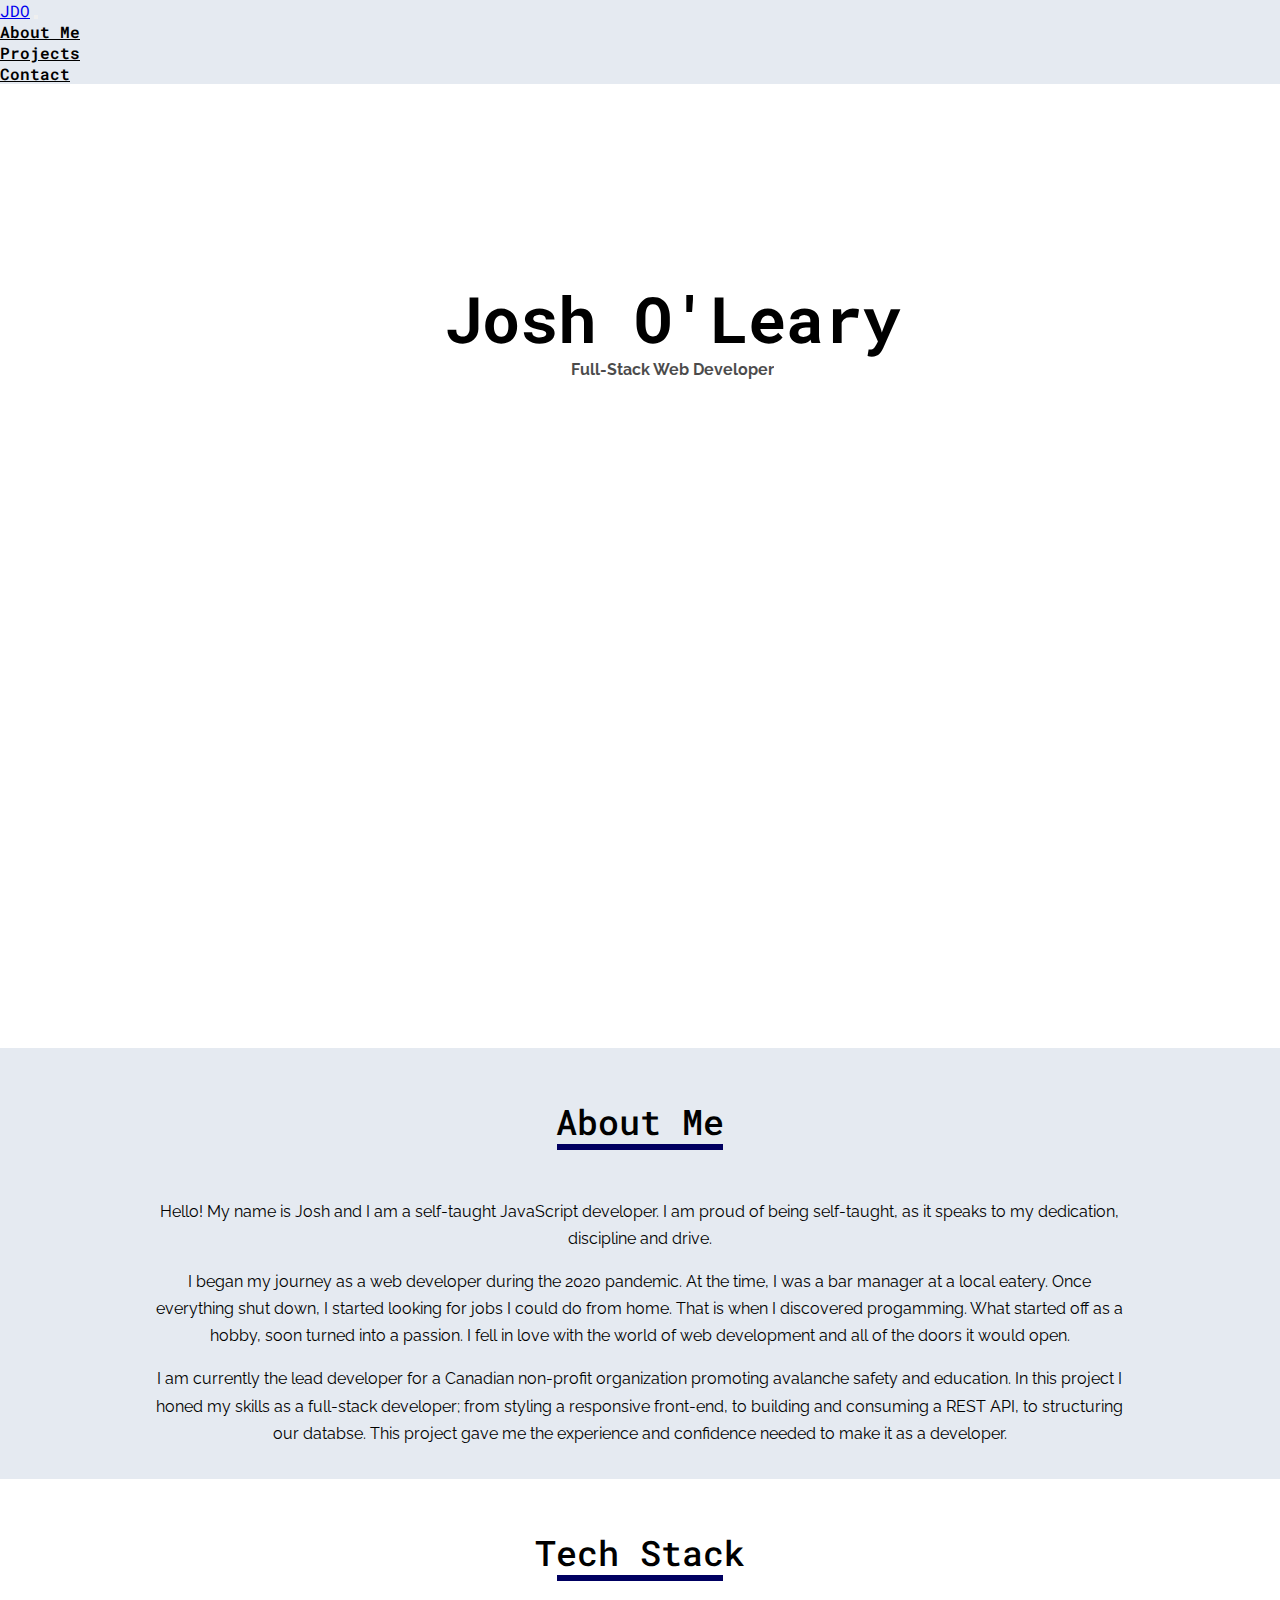
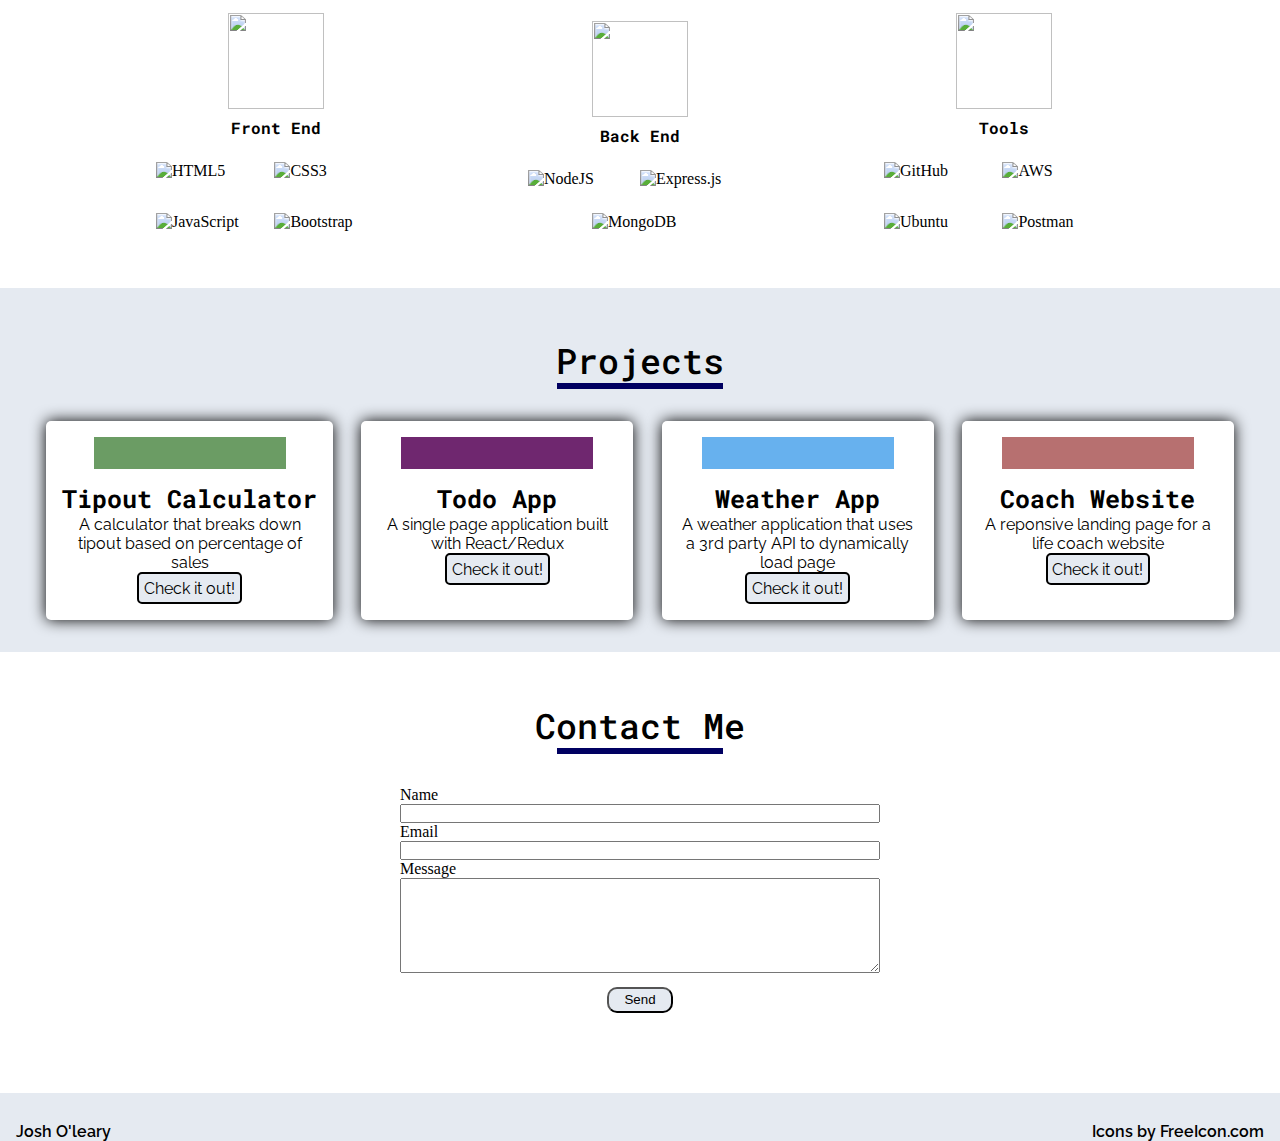
==== index.html @ 2c0789e3 "style: alter project styles" ====
<!DOCTYPE html>
<html lang="en">
<head>
    <link rel="stylesheet" href="styles.css">
    <meta charset="UTF-8">
    <meta http-equiv="X-UA-Compatible" content="IE=edge">
    <meta name="viewport" content="width=device-width, initial-scale=1.0">
    <link href="https://cdn.jsdelivr.net/npm/bootstrap@5.0.1/dist/css/bootstrap.min.css" rel="stylesheet" integrity="sha384-+0n0xVW2eSR5OomGNYDnhzAbDsOXxcvSN1TPprVMTNDbiYZCxYbOOl7+AMvyTG2x" crossorigin="anonymous">
    <link rel="preconnect" href="https://fonts.googleapis.com">
    <link rel="preconnect" href="https://fonts.gstatic.com" crossorigin>
    <link href="https://fonts.googleapis.com/css2?family=Roboto+Mono&display=swap" rel="stylesheet">
    <link rel="preconnect" href="https://fonts.googleapis.com">
    <link rel="preconnect" href="https://fonts.gstatic.com" crossorigin>
    <link href="https://fonts.googleapis.com/css2?family=Raleway&family=Roboto+Mono&display=swap" rel="stylesheet">
    <title>Josh Oleary</title>
</head>
<body>
    <nav class="navbar navbar-expand-lg navbar-light">
        <div class="container-fluid">
          <a class="navbar-brand" href="/">JDO</a>
          <button class="navbar-toggler" type="button" data-bs-toggle="collapse" data-bs-target="#navbarNav" aria-controls="navbarNav" aria-expanded="false" aria-label="Toggle navigation">
            <span class="navbar-toggler-icon"></span>
          </button>
          <div class="collapse navbar-collapse justify-content-end" id="navbarNav">
            <ul class="navbar-nav">
              <li class="nav-item">
                <a class="nav-link" aria-current="page" href="#about-me">About Me</a>
              </li>
              <li class="nav-item">
                <a class="nav-link" href="#projects">Projects</a>
              </li>
              <li class="nav-item">
                <a class="nav-link" href="#contactForm">Contact</a>
              </li>
            </ul>
          </div>
        </div>
      </nav>
<section id="hero" style="background-image: url('./images/portfolioBackground.jpg'); z-index: -1;">
    <div class="hero-banner">
        <h1>Josh O'Leary</h1>
        <h4>Full-Stack Web Developer</h4>
    </div>
</section>
<section id="about-me">
  <h3 class="section-header">About Me</h3> 
  <hr class="line-break">
  <div class="about-me-content">
    <p>Hello! My name is Josh and I am a self-taught JavaScript developer. I am proud of being self-taught, as it speaks to my dedication, discipline and drive.</p>
    <p>I began my journey as a web developer during the 2020 pandemic. At the time, I was a bar manager at a local eatery. Once everything shut down, I started looking for jobs I could do from home. That is when I discovered progamming. What started off as a hobby, soon turned into a passion. I fell in love with the world of web development and all of the doors it would open.</p>
    <p>I am currently the lead developer for a Canadian non-profit organization promoting avalanche safety and education. In this project I honed my skills as a full-stack developer; from styling a responsive front-end, to building and consuming a REST API, to structuring our databse. This project gave me the experience and confidence needed to make it as a developer.</p>
  </div>
</section>
<section>
  <h3 class="section-header">Tech Stack</h3>
  <hr class="line-break">
  <div class="tech-stack">
    <div class="tech-card">
      <img src="https://img.icons8.com/carbon-copy/100/000000/html.png"/>
      <h4>Front End</h4>
      <div class="tech-icons">
        <img alt="HTML5" src="https://img.shields.io/badge/html5-%23E34F26.svg?style=for-the-badge&logo=html5&logoColor=white"/>
        <img alt="CSS3" src="https://img.shields.io/badge/css3-%231572B6.svg?style=for-the-badge&logo=css3&logoColor=white"/>
        <img alt="JavaScript" src="https://img.shields.io/badge/javascript-%23323330.svg?style=for-the-badge&logo=javascript&logoColor=%23F7DF1E"/>
        <img alt="Bootstrap" src="https://img.shields.io/badge/bootstrap-%23563D7C.svg?style=for-the-badge&logo=bootstrap&logoColor=white"/>
      </div>
    </div>
    <div class="tech-card">
      <img src="https://img.icons8.com/ios/50/000000/api-settings.png"/>
      <h4>Back End</h4>
      <div class="tech-icons">
        <img alt="NodeJS" src="https://img.shields.io/badge/node.js-%2343853D.svg?style=for-the-badge&logo=node-dot-js&logoColor=white"/>
        <img alt="Express.js" src="https://img.shields.io/badge/express.js-%23404d59.svg?style=for-the-badge&logo=express&logoColor=%2361DAFB"/>
        <img id="mongoDB" alt="MongoDB" src ="https://img.shields.io/badge/MongoDB-%234ea94b.svg?style=for-the-badge&logo=mongodb&logoColor=white"/>
      </div>
    </div>
    <div class="tech-card">
      <img src="https://img.icons8.com/wired/64/000000/administrative-tools.png"/>
      <h4>Tools</h4>
      <div class="tech-icons">
        <img alt="GitHub" src="https://img.shields.io/badge/github-%23121011.svg?style=for-the-badge&logo=github&logoColor=white"/>
        <img alt="AWS" src="https://img.shields.io/badge/AWS-%23FF9900.svg?style=for-the-badge&logo=amazon-aws&logoColor=white"/>
        <img alt="Ubuntu" src="https://img.shields.io/badge/Ubuntu-E95420?style=for-the-badge&logo=ubuntu&logoColor=white" />
        <img alt="Postman" src="https://img.shields.io/badge/Postman-FF6C37?style=for-the-badge&logo=postman&logoColor=red" />
      </div>
    </div>
  </div>
</section>
  
<section id="projects">
  <h3 class="section-header">Projects</h3>
  <hr class="line-break">
  <div class="project-card-container">
    <div class="project-card">
      <img id="calcPrjct" src="./images/calcIcon.svg" alt="">
      <h5>Tipout Calculator</h5>
      <p>A calculator that breaks down tipout based on percentage of sales</p>
      <a class="project-link" href="https://josh-oleary.github.io/lsTipout/">Check it out!</a>
    </div>
    <div class="project-card">
      <img id="todoPrjct"src="./images/websiteIcon.svg" alt="">
      <h5>Todo App</h5>
      <p>A single page application built with React/Redux</p>
      <a class="project-link" href="https://my-goals-todos.herokuapp.com">Check it out!</a>
    </div>
    <div class="project-card">
      <img id="weatherPrjct" src="./images/weatherIcon.svg" alt="">
      <h5>Weather App</h5>
      <p>A weather application that uses a 3rd party API to dynamically load page</p>
      <a class="project-link" href="https://josh-oleary.github.io/weather_app/">Check it out!</a>
    </div>
    <div class="project-card">
      <img id="marktPrjct"src="./images/websiteIcon.svg" alt="">
      <h5>Coach Website</h5>
      <p>A reponsive landing page for a life coach website</p>
      <a class="project-link" href="https://josh-oleary.github.io/coachMarketing/">Check it out!</a>
    </div>
  </div>
</section>

<section id="contactForm">
  <div class="contact_form">
    <h3 class="section-header">Contact Me</h3>
    <hr class="line-break">
    <div class="contact_inputs">
    <form action="mailto:jdoleary91@gmail.com" method="POST" enctype="text/plain">
      <label for="name">Name</label>
      <input type="text" name="name">
      <label for="email">Email</label>
      <input type="email" name="email">
      <label for="userMsg">Message</label>
      <textarea name="userMsg" id="userMsg" cols="20" rows="2"></textarea>
    </div>
    <button type="submit" value="Submit" id="formBtn">Send</button>
    </form>
  </div>
</section>
<footer>
  <p>Josh O'leary</p>
  <p>Icons by FreeIcon.com</p>
</footer>
<script src="https://cdn.jsdelivr.net/npm/bootstrap@5.0.1/dist/js/bootstrap.bundle.min.js" integrity="sha384-gtEjrD/SeCtmISkJkNUaaKMoLD0//ElJ19smozuHV6z3Iehds+3Ulb9Bn9Plx0x4" crossorigin="anonymous"></script>
</body>
</html>
---- styles.css ----
* {
	margin: 0;
	padding: 0;
}
body {
	margin: 0;
	padding: 0;
	overflow-x: hidden;
}
/*styling for hero-banner*/
#hero {
	height: 100vh;
	width: 100vw;
	background-size: cover;
	/* transform: translateY(-4em); */
}
.hero-banner {
	text-align: center;
	padding-top: 10em;
	animation: 1.5s fadeIn;
}
.hero-banner h1 {
	font-size: 4em;
	font-family: 'Roboto Mono', monospace;
}
.hero-banner h4 {
	opacity: .7;
	font-family: 'Raleway', sans-serif;
}
nav {
	background-color: rgba(88, 122, 167, 0.158);
}
.nav-link {
	color: black;
	font-weight: 600;
	font-family: 'Roboto Mono', monospace;
}
.navbar-brand {
	font-family: 'Roboto Mono', monospace;
}
/*hero-banner animation*/
@keyframes fadeIn {
	from {
		transform: translateY(1em);
		opacity: 0;
	}
	to {
		transform: translateY(0);
		opacity: 1;
	}
}

.about-me-content {
	margin: auto;
	display: flex;
	flex-direction: column;
	align-items: center;
	width: 80%;
	line-height: 1.7;
}
.about-me-content p {
	margin-top: 1em;
	text-align: center;
	font-family: 'Raleway', sans-serif;
}

/* tech stack styles */
.section-header {
	text-align: center;
	padding-top: .5em;
	font-size: 35px;
	font-weight: 500;
	font-family: 'Roboto Mono', monospace;
}
.tech-stack {
	display: flex;
	justify-content: space-evenly;
	align-items: center;
	margin-top: 1em;
}
.tech-card {
	display: flex;
	flex-direction: column;
	justify-content: space-around;
	align-items: center;
}
.tech-card h4 {
	font-family: 'Roboto Mono', monospace;
}
.tech-card img {
	height: 6em;
	width: 6em;
	margin-bottom: .5em;
}
.tech-icons {
	display: flex;
	flex-wrap: wrap;
	margin-top: 1em;
}
.tech-icons img {
	flex-basis: 40%;
	margin: .5em;
	height: 2.2em;
	width: 3em;
}
#mongoDB {
	width: 7em;
	margin: auto;
}
/* card styles */
.project-card img {
	width: 10em;
	padding: 1em;
}
.project-card-container {
	display: flex;
	justify-content: space-around;
	flex-wrap: wrap;
}
#weatherPrjct {
	background-color: rgba(26, 138, 230, 0.664);
}
#calcPrjct {
	background-color: rgba(14, 94, 3, 0.616);
}
#marktPrjct {
	background-color: rgba(128, 3, 3, 0.568);
}
#todoPrjct {
	background-color: rgba(85, 0, 85, 0.849);
}
.project-card {
	display: flex;
	flex-direction: column;
	align-items: center;
	box-shadow: 0 0 15px;
	padding: 1em;
	border-radius: 5px;
	background-color: rgb(255, 255, 255);
}
.project-card p {
	width: 15em;
	text-align: center;
	font-family: 'Raleway', sans-serif;
}
.project-card a {
	font-family: 'Raleway', sans-serif;
}
.project-card h5 {
	font-size: 25px;
	margin-top: .5em;
	font-family: 'Roboto Mono', monospace;
}
.project-link {
	text-decoration: none;
	border: 2px solid black;
	border-radius: 5px;
	color: black;
	background-color: rgba(88, 122, 167, 0.158);
	padding: .3em;
	transition: 250ms;
}
.project-link:hover {
	background-color: rgba(43, 60, 82, 0.527);
	color: white;
}
/* styles for contact form */
.contact_form {
	display: flex;
	flex-direction: column;
	align-items: center;
	margin-bottom: 3em;
}

.contact_inputs form {
	display: flex;
	flex-direction: column;
	width: 30em;
}
#formBtn {
	margin-top: 1em;
	width: 5em;
	height: 2em;
	border-radius: 10px;
	background-color: rgba(88, 122, 167, 0.158);
	transition: 250ms;
}
#formBtn:hover {
	background-color: rgba(43, 60, 82, 0.527);
	box-shadow: 0 0 5px;
	color: white;
}
#formBtn:active {
	color: white;
}
#userMsg {
	height: 7em;
}
footer {
	height: 3em;
	background-color: rgba(88, 122, 167, 0.158);
	display: flex;
	justify-content: space-between;
	align-items: flex-end;
}
footer p {
	padding: 0 1em;
	font-weight: 600;
	font-family: 'Raleway', sans-serif;
}

section:nth-of-type(2n) {
	background-color: rgba(88, 122, 167, 0.158);
}
section {
	padding: 2em;
}
.line-break {
	border: 3px solid rgb(0, 0, 97) !important;
	width: 10em;
	margin: auto;
	margin-bottom: 2em;
}
/* responsive media queries */
@media screen
	and (min-width: 668px)
	and (max-width: 992px) {
		.project-card {
			flex-basis: 40%;
			margin-top: 3em;
		}
		.hero-banner h1 {
			font-size: 6em;
		}
		.hero-banner h4 {
			font-size: 2em;
		}
		.hero-banner {
			transform: translateY(10em);
			animation: none;
		}
		.tech-icons {
			flex-direction: column;
		}
		.tech-icons img, #mongoDB {
			width: 5em;
			height: 2.5em;
		}
	}
@media screen and (max-width: 668px) {
	.project-card {
		margin-top: 3em;
	}
	.tech-stack {
		flex-direction: column;
	}
	.tech-card {
		margin-top: 1em;
	}
	.contact_inputs form {
		width: 85vw;
	}
}
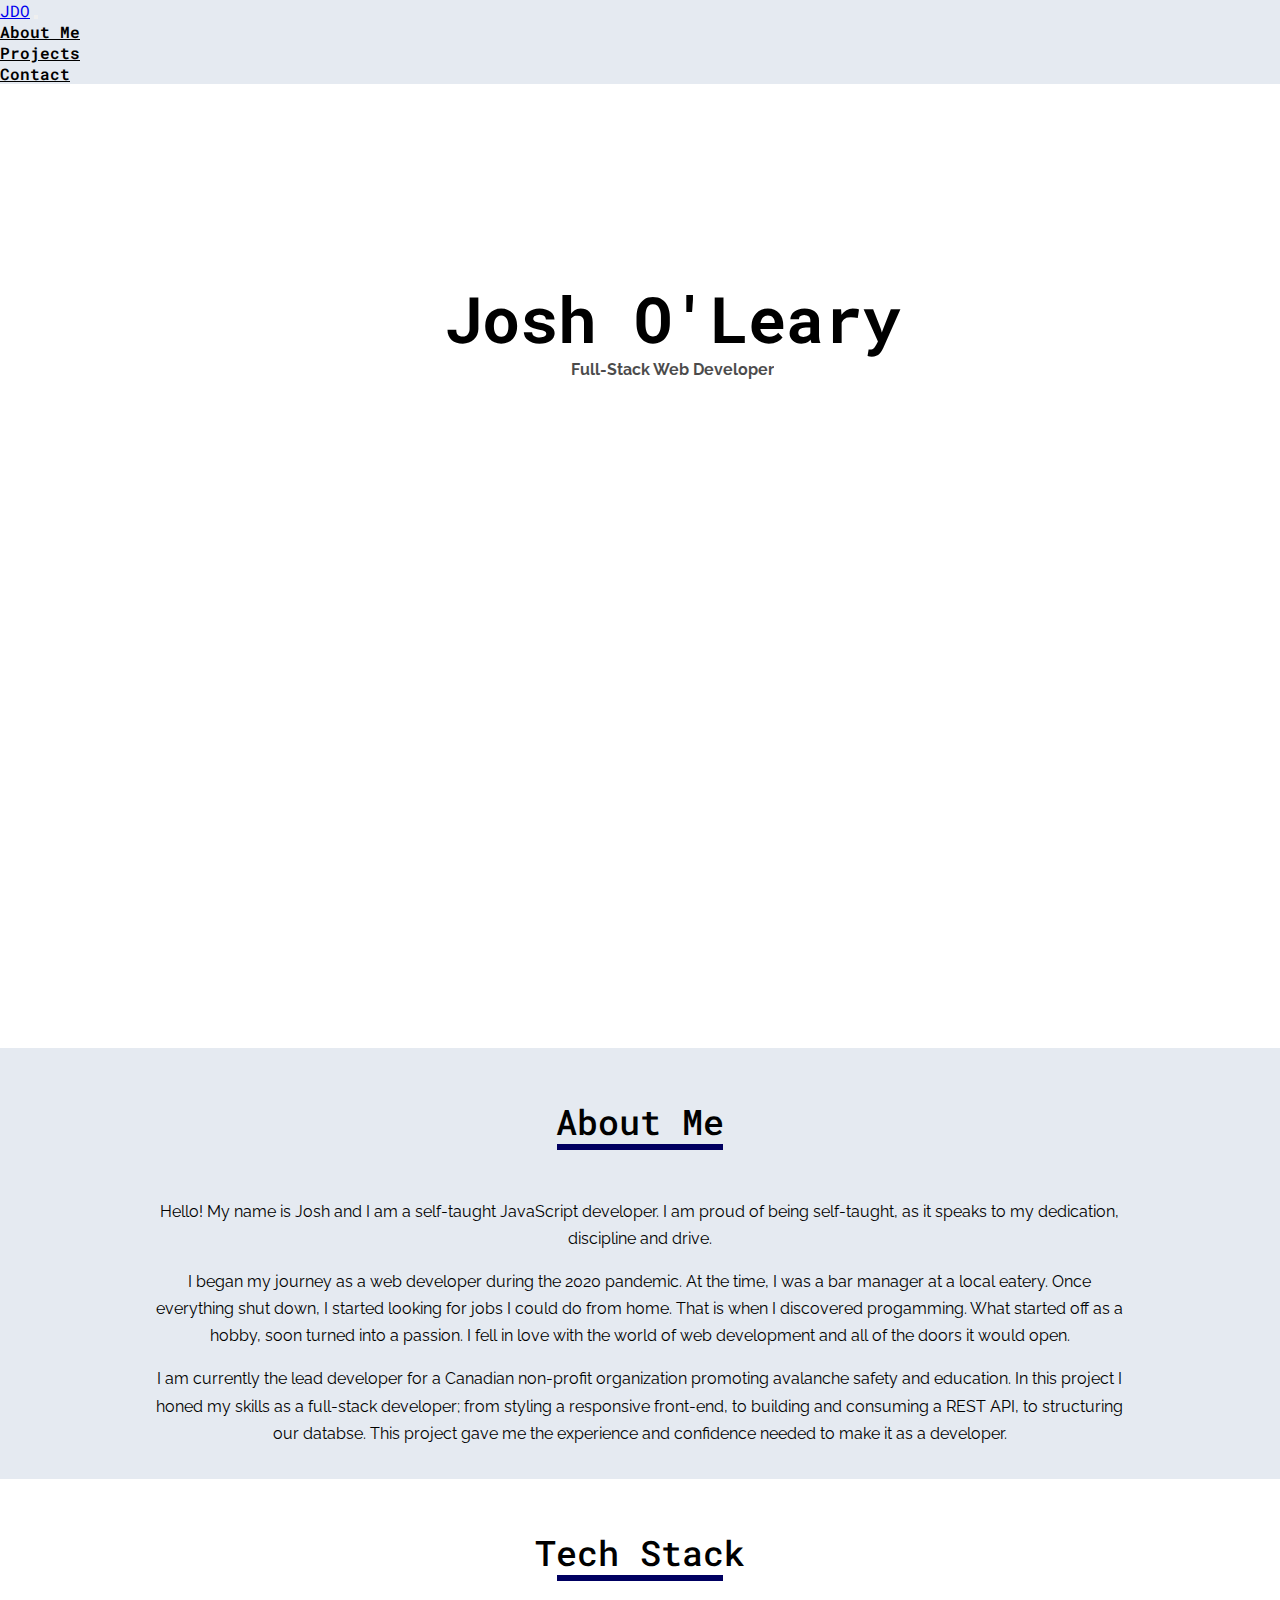
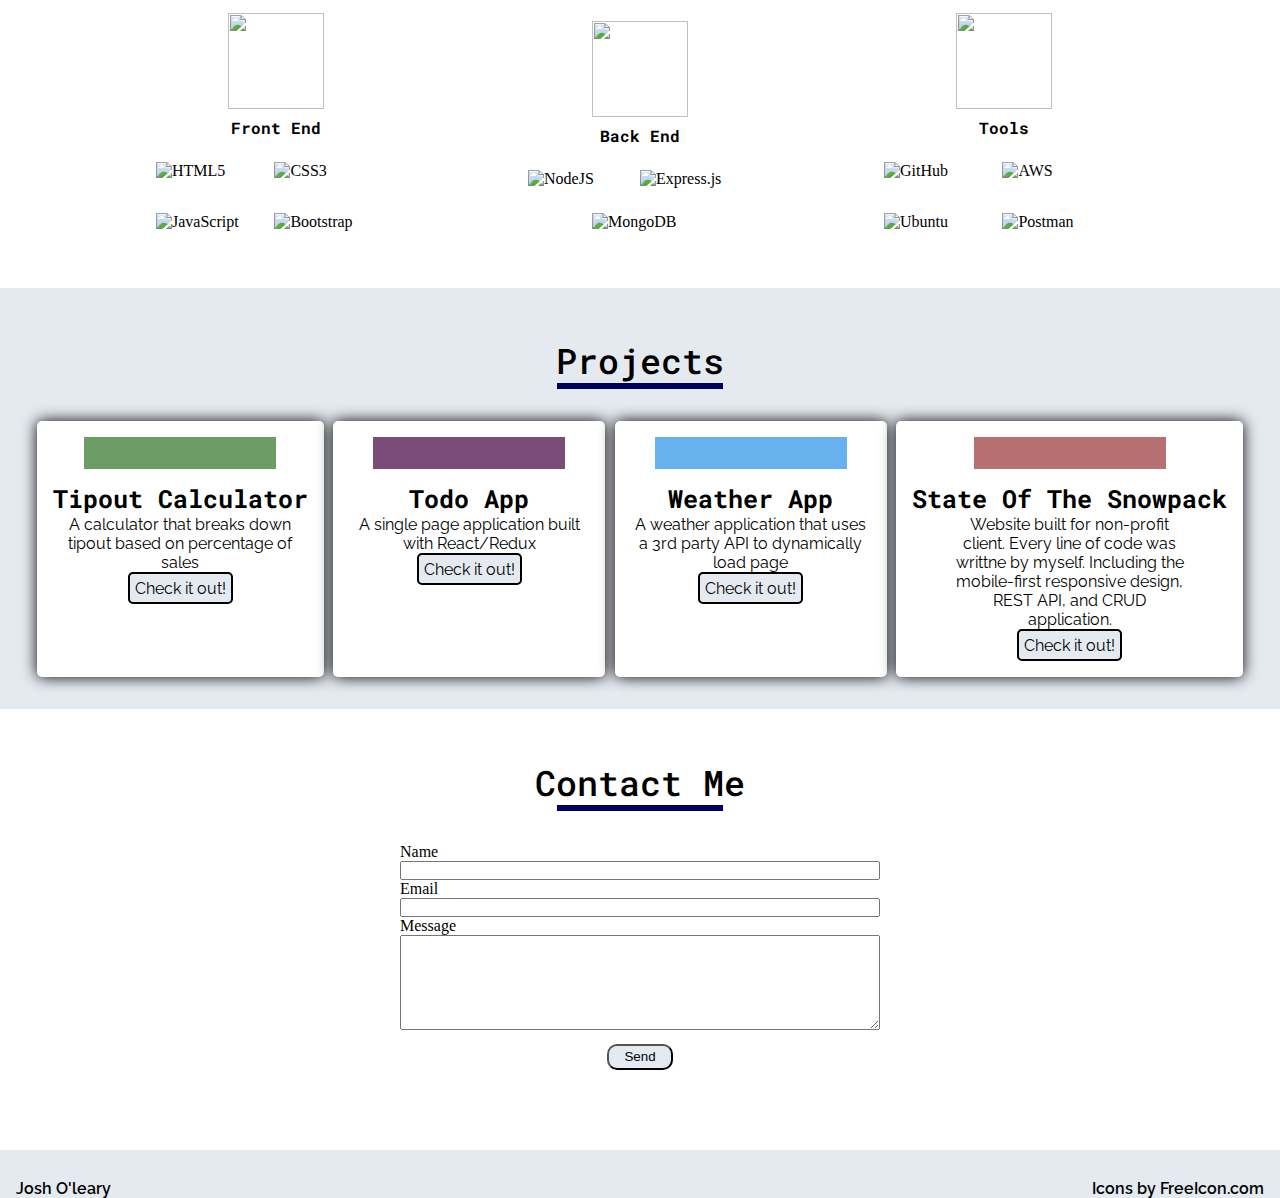
==== commit c96dc597: "refactor: add SOTS to projects" ====
--- a/index.html
+++ b/index.html
@@ -111,9 +111,9 @@
     </div>
     <div class="project-card">
       <img id="marktPrjct"src="./images/websiteIcon.svg" alt="">
-      <h5>Coach Website</h5>
-      <p>A reponsive landing page for a life coach website</p>
-      <a class="project-link" href="https://josh-oleary.github.io/coachMarketing/">Check it out!</a>
+      <h5>State Of The Snowpack</h5>
+      <p>Website built for non-profit client. Every line of code was writtne by myself. Including the mobile-first responsive design, REST API, and CRUD application.</p>
+      <a class="project-link" href="https://state-of-the-snowpack.herokuapp.com/">Check it out!</a>
     </div>
   </div>
 </section>
--- a/styles.css
+++ b/styles.css
@@ -127,7 +127,7 @@
 	background-color: rgba(128, 3, 3, 0.568);
 }
 #todoPrjct {
-	background-color: rgba(85, 0, 85, 0.849);
+	background-color: rgba(68, 4, 68, 0.712);
 }
 .project-card {
 	display: flex;
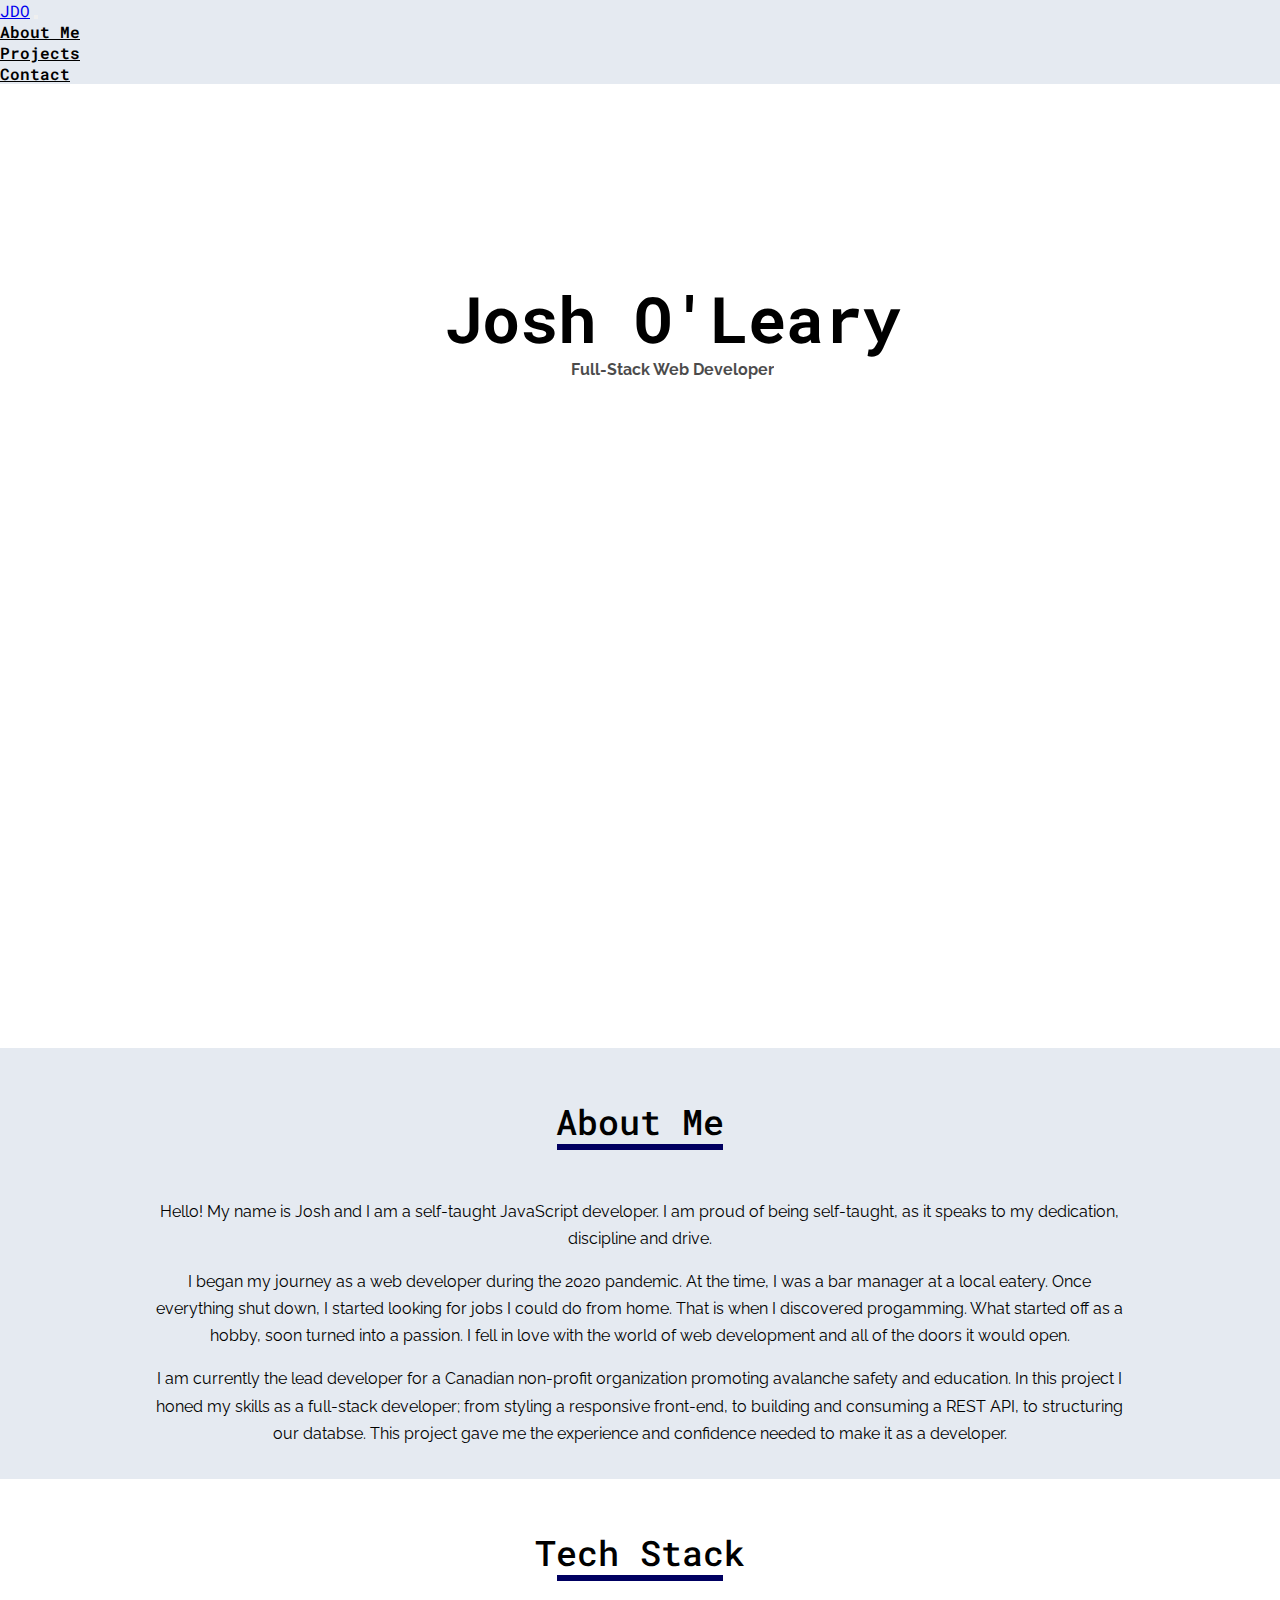
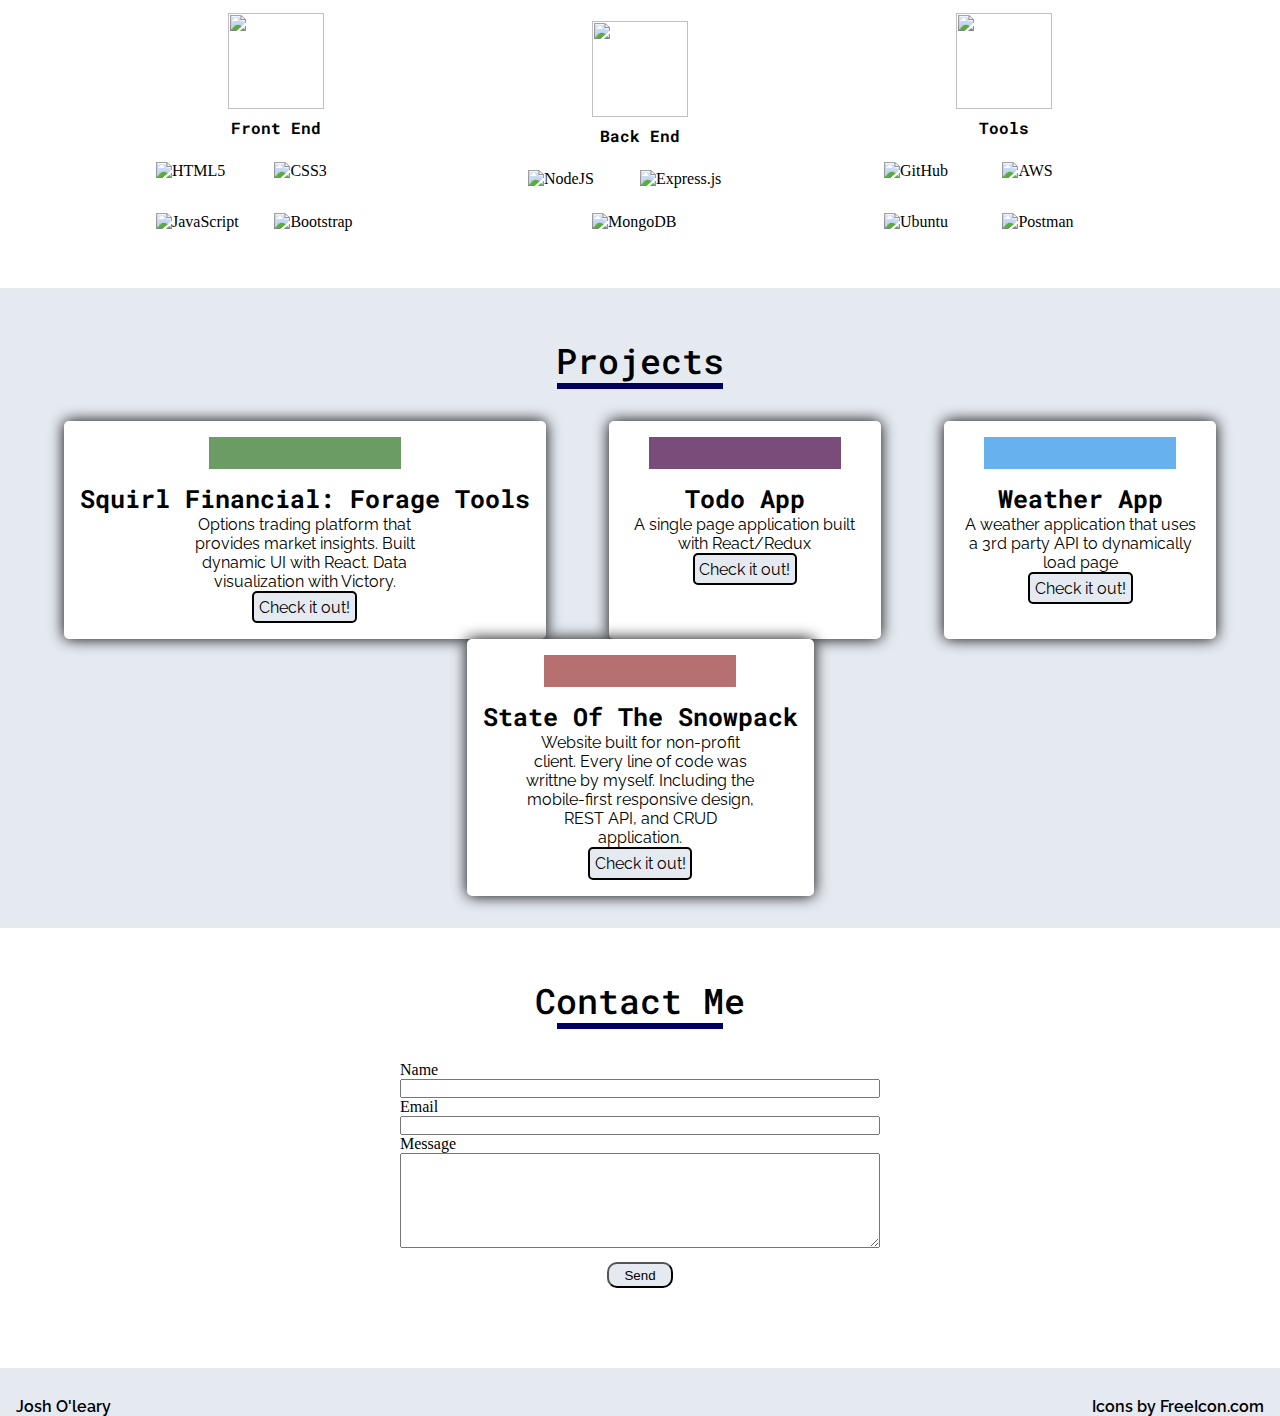
==== commit 88f245ff: "add forage tools to projects" ====
--- a/index.html
+++ b/index.html
@@ -93,9 +93,9 @@
   <div class="project-card-container">
     <div class="project-card">
       <img id="calcPrjct" src="./images/calcIcon.svg" alt="">
-      <h5>Tipout Calculator</h5>
-      <p>A calculator that breaks down tipout based on percentage of sales</p>
-      <a class="project-link" href="https://josh-oleary.github.io/lsTipout/">Check it out!</a>
+      <h5>Squirl Financial: Forage Tools</h5>
+      <p>Options trading platform that provides market insights. Built dynamic UI with React. Data visualization with Victory.</p>
+      <a class="project-link" href="https://forage.squirlfinancial.com/">Check it out!</a>
     </div>
     <div class="project-card">
       <img id="todoPrjct"src="./images/websiteIcon.svg" alt="">
